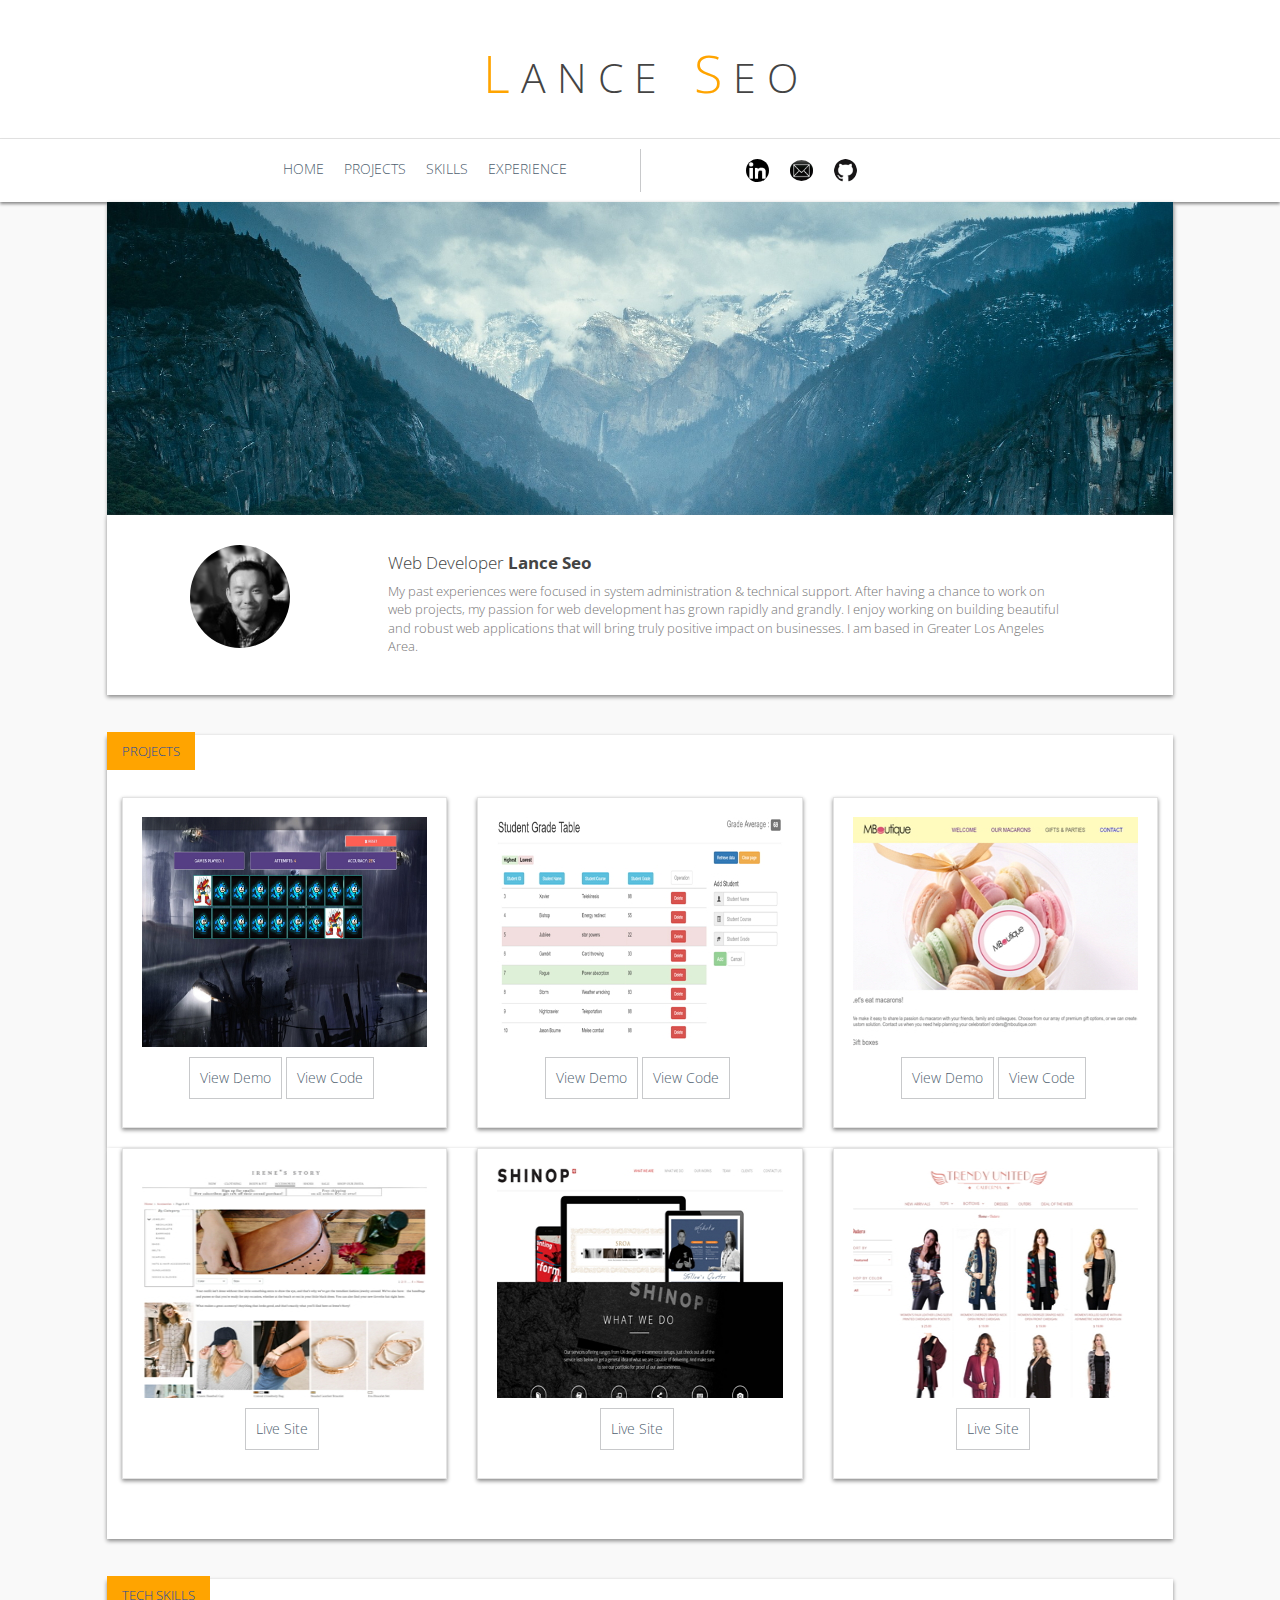
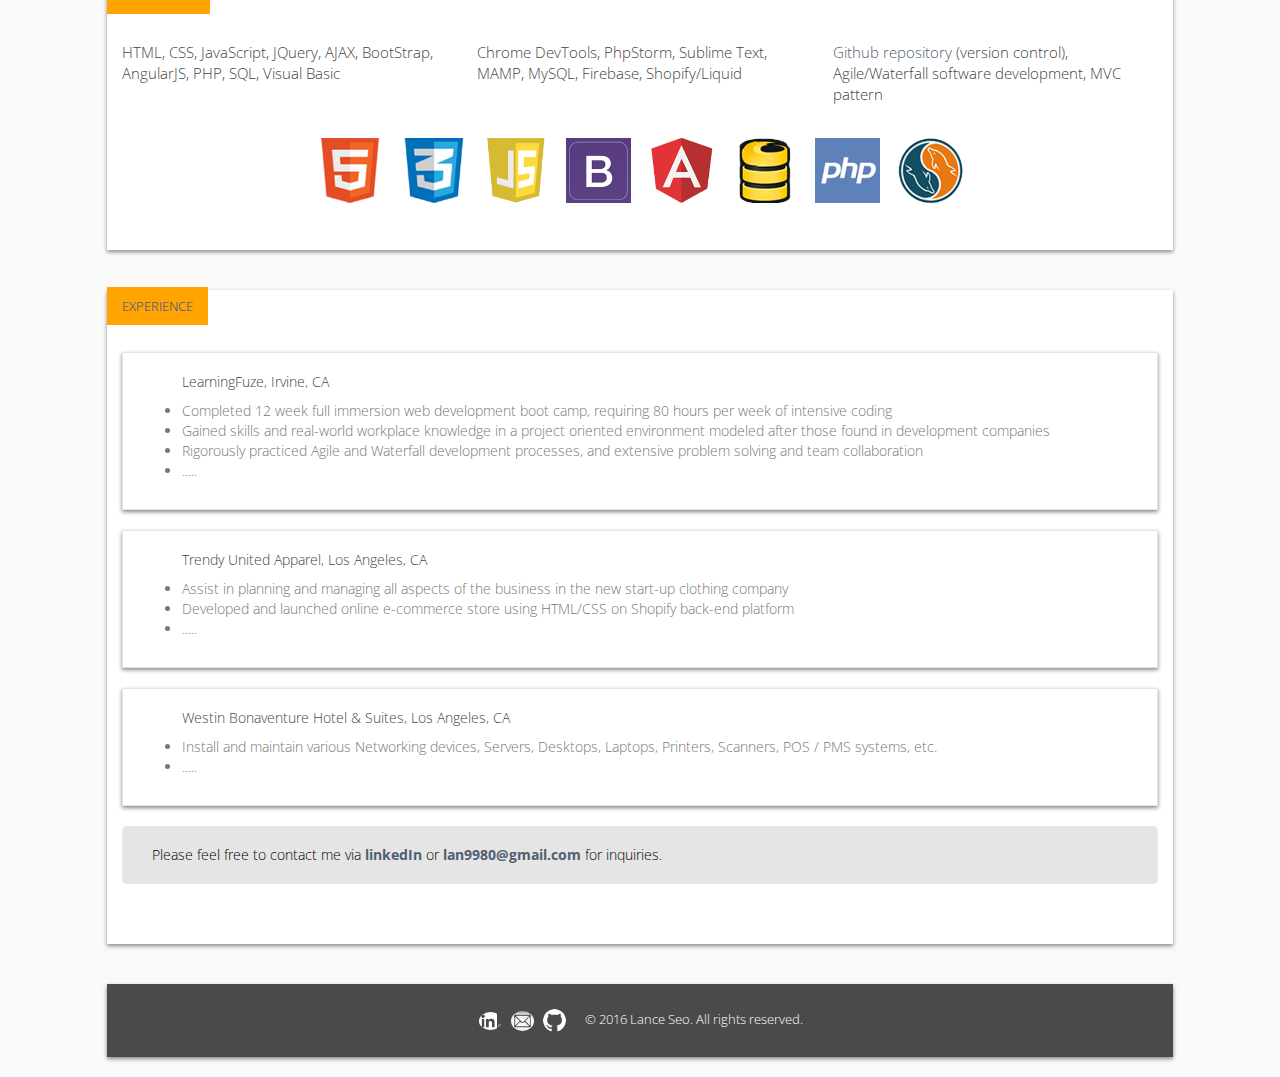
==== index.html @ 5942cca3 "img replaced w/ original #38" ====
<!DOCTYPE html>
<html>
<head>
	<title>Lance Seo - Portfolio</title>
	<meta name="viewport" content="width=device-width, initial-scale=1">
	<meta name="description" content="Lance Seo Portolio">
    <meta name="keywords" content="Lance Seo, Portfolio, Developer">
    <meta name="author" content="Lance Seo">
    <link rel="stylesheet" href="assets/sp_bootstrap.min.css">
    <link rel="stylesheet" href="assets/animate.css">
    <link rel="stylesheet" href="https://maxcdn.bootstrapcdn.com/font-awesome/4.5.0/css/font-awesome.min.css">
    <script src="http://ajax.googleapis.com/ajax/libs/jquery/2.1.3/jquery.min.js"></script>
    <script src="http://maxcdn.bootstrapcdn.com/bootstrap/3.3.4/js/bootstrap.min.js"></script>
    <script src="assets/clipboard.min.js"></script>
    <script src="assets/main.js"></script>
    <link rel="stylesheet" href="assets/style.css">
</head>

<body>
<!-- Return to top -->
<a href="javascript:" id="return-to-top"><i class="fa fa-chevron-circle-up"></i></a>

<!-- Main contents -->
<div class="container-fluid">

	<div class="row">
		<div class="col-sm-12 text-center logo">
			<h1 class="animated fadeInDown"><span class="fn"><span class="txtcolor">L</span> A N C E &nbsp&nbsp</span></h1>
			<h1 class="animated fadeInUp"><span class="ln"><span class="txtcolor">S</span> E O</span></h1>
		</div>
	</div>	

	<div class="row" id="home">
		<div class="col-sm-12 menu">
			<div class="row">				
				<div class="col-sm-4 col-sm-offset-2 text-center">
					<ul class="nav nav-pills animated slideInLeft">
						<li><a href="#home" class="link-1">HOME</a></li>
						<li><a href="#projects">PROJECTS</a></li> 
						<li><a href="#skills">SKILLS</a></li> 
						<li><a href="#experience">EXPERIENCE</a></li>
					</ul>
				</div>
				<div class="col-sm-3 text-center">
					<ul class="nav nav-pills animated slideInRight">
						<li><a href="http://linkedin.com/in/lanceseo" target="_blank" data-toggle="tooltip" title="LinkedIn"><img src="images/linkedin34px.png" class="clogo" alt="LinkedIn"></a></li>
						<li><a data-toggle="tooltip" title="Click to copy lan9980@gmail.com" class="btn" data-clipboard-text="lan9980@gmail.com"><img src="images/email34px.png" class="clogo" alt="lan9980@gmail.com"></a></li>
						<li><a href="http://github.com/lanceseo" target="_blank" data-toggle="tooltip" title="GitHub"><img src="images/GitHub-Mark-32px.png" class="clogo" alt="GitHub"></a></li>
					</ul>
				</div>
			</div>
		</div>
	</div>

	<div class="row">
		<div class="col-sm-10 col-sm-offset-1 mainimg animated zoomIn">
			<img src="images/yosemite3.jpg" class="img-responsive mainpic">
		</div>
	</div>

	<div class="row" id="about">
		<div class="col-sm-10 col-sm-offset-1 about">
			<div class="row">
				<div class="col-sm-3 text-center">
					<img src="images/ls_prof12.png" class="ipic" alt="Lance">
				</div>
				<div class="col-sm-8 aboutdesc">
					<h4>Web Developer <strong>Lance Seo</strong></h4>
					<p>My past experiences were focused in system administration & technical support. After having a chance to work on web projects, my passion for web development has grown rapidly and grandly. I enjoy working on building beautiful and robust web applications that will bring truly positive impact on businesses. I am based in Greater Los Angeles Area.</p>
				</div>
			</div>
		</div>
	</div>


	<div class="row" id="projects">
		<div class="col-sm-10 col-sm-offset-1 text-center proj1">
			<div class="row">
				<div class="col-sm-12 text-left seclabel">
					<h5><span>PROJECTS</span></h5>
				</div>
			</div>
			<div class="row">				
				<div class="col-sm-4">
					<div class="well">
					  	<div class="hovereffect">
					  		<img src="images/mm_cap.jpg" class="projpic">
					  		<div class="overlay">
					  			<h2>Memory Match</h2>
					  			<a class="info">Test your memory skill! Built with bootstrap, jquery, and pure javascript for functionalities in object oriented programming.</a>
					  		</div>
					  	</div>
					  	<ul class="list-inline projlinks">
					  		<li><a href="#" target="_blank">View Demo</a></li>
					  		<li><a href="https://github.com/lanceseo/memory_match/tree/v3_graphics" target="_blank">View Code</a></li>
					  	</ul>
					</div>
				</div>
				<div class="col-sm-4">
					<div class="well">
					  	<div class="hovereffect">
					  		<img src="images/sgt_cap.jpg" class="projpic">
					  		<div class="overlay">
					  			<h2>Student Grade Table</h2>
					  			<a class="info">C.R.U.D. app to maintain student grade records. Built with AngularJS & Firebase.</a>
					  		</div>
					  	</div>
					  	<ul class="list-inline projlinks">
					  		<li><a href="#" target="_blank">View Demo</a></li>
					  		<li><a href="https://github.com/lanceseo/sgt/tree/v5_angular" target="_blank">View Code</a></li>
					  	</ul>
					</div>
				</div>
				<div class="col-sm-4">
					<div class="well">
					  	<div class="hovereffect">
					  		<img src="images/mboutique_cap.jpg" class="projpic">
					  		<div class="overlay">
					  			<h2>MBoutique</h2>
					  			<a class="info">Web design practice based on the design requirement document using only HTML & CSS.</a>
					  		</div>
					  	</div>
					  	<ul class="list-inline projlinks">
					  		<li><a href="#" target="_blank">View Demo</a></li>
					  		<li><a href="https://github.com/lanceseo/mboutique" target="_blank">View Code</a></li>
					  	</ul>
					</div>
				</div>
			</div>
		</div>
	</div>
	<div class="row">
		<div class="col-sm-10 col-sm-offset-1 text-center proj2">
			<div class="row">
				<div class="col-sm-4">
					<div class="well">
					  	<div class="hovereffect">
					  		<img src="images/irenes_cap.jpg" class="projpic">
					  		<div class="overlay">
					  			<h2>Irene's Story Apparel</h2>
					  			<a class="info">An apparel company e-commerce website built on Shopify back-end with a theme and by major HTML/CSS/JavaScript overhauling.</a>
					  		</div>
					  	</div>
					  	<ul class="list-inline projlinks">
					  		<li><a href="http://irenesstory.com" target="_blank">Live Site</a></li>
					  	</ul>
					</div>
				</div>
				<div class="col-sm-4">
					<div class="well">
					  	<div class="hovereffect">
					  		<img src="images/shinop_cap.jpg" class="projpic">
					  		<div class="overlay">
					  			<h2>Shinop Studio</h2>
					  			<a class="info">A design solution studio website built on Wordpress.</a>
					  		</div>
					  	</div>
					  	<ul class="list-inline projlinks">
					  		<li><a href="http://shinopstudio.com/" target="_blank">Live Site</a></li>
					  	</ul>
					</div>
				</div>
				<div class="col-sm-4">
					<div class="well">
					  	<div class="hovereffect">
					  		<img src="images/tu_cap.jpg" class="projpic">
					  		<div class="overlay">
					  			<h2>Trendy United Apparel</h2>
					  			<a class="info">An apparel company e-commerce website built on Shopify back-end with a theme and by major HTML/CSS/JavaScript overhauling.</a>
					  		</div>
					  	</div>
					  	<ul class="list-inline projlinks">
					  		<li><a href="http://trendyunited.com" target="_blank">Live Site</a></li>
					  	</ul>
					</div>
				</div>
			</div>
		</div>
	</div>


	<div class="row" id="skills">
		<div class="col-sm-10 col-sm-offset-1 skills">
			<div class="row">
				<div class="col-sm-12 text-left seclabel">
					<h5><span>TECH SKILLS</span></h5>
				</div>
			</div>
			<div class="row">
				<div class="col-sm-4">HTML, CSS, JavaScript, JQuery, AJAX, BootStrap, AngularJS, PHP, SQL, Visual Basic</div>
				<div class="col-sm-4">Chrome DevTools, PhpStorm, Sublime Text, MAMP, MySQL, Firebase, Shopify/Liquid</div>
				<div class="col-sm-4"><a href="http://github.com/lanceseo" target="_blank">Github repository</a> (version control), Agile/Waterfall software development, MVC pattern</div>
			</div>
			<div class="row">
				<div class="col-sm-10 col-sm-offset-1 text-center techlogos">
					<img src="images/html1.png" alt="HTML5">
					<img src="images/css1.png" alt="CSS3">
					<img src="images/js.png"alt="JavaScript">
					<img src="images/bootstrap.png" alt="Bootstrap">
					<img src="images/angularjs.png" alt="AngularJS">
					<img src="images/firebase.png" alt="Firebase">
					<img src="images/php.png" alt="PHP">
					<img src="images/mysql.png" alt="MySQL">
				</div>
			</div>
		</div>
	</div>


	<div class="row" id="experience">
		<div class="col-sm-10 col-sm-offset-1 exp">
			<div class="row">
				<div class="col-sm-12 text-left seclabel">
					<h5><span>EXPERIENCE</span></h5>
				</div>
			</div>
			<div class="well">
				<ul>
					<p>LearningFuze, Irvine, CA</p>
					<li>Completed 12 week full immersion web development boot camp, requiring 80 hours per week of intensive coding</li>
					<li>Gained skills and real-world workplace knowledge in a project oriented environment modeled after those found in development companies</li>
					<li>Rigorously practiced Agile and Waterfall development processes, and extensive problem solving and team collaboration</li>
					<li>.....</li>
				</ul>
			</div>
			<div class="well">
				<ul>
					<p>Trendy United Apparel, Los Angeles, CA</p>
					<li>Assist in planning and managing all aspects of the business in the new start-up clothing company</li>
					<li>Developed and launched online e-commerce store using HTML/CSS on Shopify back-end platform</li>
					<li>.....</li>
				</ul>
			</div>
			<div class="well">
				<ul>
					<p>Westin Bonaventure Hotel & Suites, Los Angeles, CA</p>
					<li>Install and maintain various Networking devices, Servers, Desktops, Laptops, Printers, Scanners, POS / PMS systems, etc.</li>
					<li>.....</li>
				</ul>
			</div>
			<div class="well note">
				Please feel free to contact me via <a href="http://linkedin.com/in/lanceseo" target="_blank"><strong>linkedIn</strong></a> or <a href="mailto:lan9980@gmail.com" target="_blank"><strong>lan9980@gmail.com</strong></a> for inquiries.
			</div>
		</div>
	</div>

	<div class="row">
		<div class="col-sm-10 col-sm-offset-1 text-center footer">
			<div>
				<ul class="nav nav-pills">
					<li><a href="http://linkedin.com/in/lanceseo" target="_blank" data-toggle="tooltip" title="LinkedIn"><img src="images/linkedin34px_li.png" class="clogo" alt="LinkedIn"></a></li>
					<li><a data-toggle="tooltip" title="Click to copy lan9980@gmail.com" class="btn" data-clipboard-text="lan9980@gmail.com"><img src="images/email34px_li.jpg" class="clogo" alt="lan9980@gmail.com"></a></li>
					<li><a href="http://github.com/lanceseo" target="_blank" data-toggle="tooltip" title="GitHub"><img src="images/GitHub-Mark-Light-32px.png" class="clogo" alt="GitHub"></a></li>
				</ul>
			</div>
			<div>&copy; 2016 Lance Seo. All rights reserved.</div>
		</div>
	</div>

</div>
</body>
</html>
---- assets/style.css ----
body {
	background-color: #F9F9F9;
	font-family: 'Open Sans', Arial, sans-serif;
	font-size: 14px;
}
a {
	color: #4f5f70;
}
.row > div {
	background-color: #fff;
	border-top: none;
}


/* Logo styling */
.logo {
	padding: 27px 0 27px 0;
	border-bottom: 1px solid #e5e5e5;
}
.logo h1 {
	display: inline-block;
}
.logo span {
	font-size: 125%;
}
.txtcolor {
	color: #FFA400;
}


/* Menu styling */
.menu {
	padding: 10px;
	box-shadow: 0 2px 3px #888888;
}
.menu > .row > div:nth-child(2) {
	border-left: 1px solid #c8c9cb;
}
.nav > li {
  float: none;
  display: inline-block;
}
.nav > li > a {
	color: #4f5f70;
	padding-right: 7px;
	padding-left: 7px;
}
.nav > li > a:hover,
.nav > li > a:focus {
  background-color: #c8c9cb;
}
.clogo {
	width: 23px;
	border-radius: 50%;
}


/* Main image styling */
.mainimg {
	padding: 0;
	box-shadow: 1px 2px 4px #888888;
}
.mainpic {
	width: 100%;
}


/* About section */
.about {
	padding-top: 30px;
	padding-bottom: 30px;
	box-shadow: 0 2px 4px #888888;
	font-size: 13px;
	margin-bottom: 30px;
}
.ipic {
	border-radius: 50%;
	width: 100px;
}
.about .row div {
	border: none;
}


/* Section label styling */
.seclabel {
	margin-bottom: 30px;
	padding-left: 0;
}
.seclabel span {
	padding: 10px 15px;
	color: #1049A9;
	background-color: #FFA400;
}


/* Projects section */
.proj1 {
	margin-top: 10px;
	box-shadow: 0 2px 4px #888888;
}
.projpic {
	width: 100%;
	height: 230px;
}
.proj2 {
	padding-bottom: 40px;
	box-shadow: 0 2px 4px #888888;
	margin-bottom: 40px;
}
.projlinks li {
	margin-top: 10px;
	padding: 10px;
	border: 1px solid #c8c9cb;
}
.well {
	border-radius: 0;
	background: transparent;
	box-shadow: 0 2px 4px #888888;
}


/* Skills section */
.skills {
	color: #444444;
	font-size: 15px;
	padding-bottom: 40px;
	box-shadow: 0 2px 4px #888888;
	margin-bottom: 40px;
}
.techlogos {
	margin-top: 25px;
}
.techlogos img {
	width: 65px;
	margin: 7px;
}


/* Experience section */
.exp {
	padding-bottom: 40px;
	box-shadow: 0 2px 4px #888888;
	margin-bottom: 40px;
}
.exp ul p {
	color: #444444;
}
.well.note {
	padding-left: 30px;
	color: #000;
	box-shadow: none;
	border: none;
	background-color: #E5E5E5;
	border-radius: 5px;
}


/* Footer section */
.row > .footer {
	color: #fff;
	background-color: #4A4A4A;
}
.footer {
	font-size: 13px;
	padding-top: 15px;
	padding-bottom: 15px;
	box-shadow: 0 2px 4px #888888;
	margin-bottom: 20px;
}
.footer div {
	display: inline-block;
}
.footer div:first-child {
	margin-right: 15px;
}
.footer ul li a {
	padding-right: 1px;
	padding-left: 2px;
}


/* Skills section at mobile */
@media only screen and (max-width: 768px) {
	.skills .row:nth-child(2) div {
	padding-bottom: 10px;
	border-bottom: 1px solid #e5e5e5;
	}
	.techlogos img {
		width: 40px;
		margin: 5px;
	}
}


/*=== img hover effect ===*/
.hovereffect {
width:100%;
height:100%;
float:left;
overflow:hidden;
position:relative;
text-align:center;
cursor:default;
}

.hovereffect .overlay {
width:100%;
height:100%;
position:absolute;
overflow:hidden;
top:0;
left:0;
opacity:0;
background-color:rgba(0,0,0,0.5);
-webkit-transition:all .4s ease-in-out;
transition:all .4s ease-in-out
}

.hovereffect img {
display:block;
position:relative;
-webkit-transition:all .4s linear;
transition:all .4s linear;
}

.hovereffect h2 {
text-transform:uppercase;
color:#fff;
text-align:center;
position:relative;
font-size:17px;
background:rgba(0,0,0,0.6);
-webkit-transform:translatey(-100px);
-ms-transform:translatey(-100px);
transform:translatey(-100px);
-webkit-transition:all .2s ease-in-out;
transition:all .2s ease-in-out;
padding:10px;
}

.hovereffect a.info {
text-decoration:none;
display:inline-block;
font-size: 13px;
color:#fff;
border:1px solid #fff;
background-color:transparent;
opacity:0;
filter:alpha(opacity=0);
-webkit-transition:all .2s ease-in-out;
transition:all .2s ease-in-out;
margin:50px 0 0;
padding:7px 14px;
}

.hovereffect a.info:hover {
box-shadow:0 0 5px #fff;
}

.hovereffect:hover img {
-ms-transform:scale(1.2);
-webkit-transform:scale(1.2);
transform:scale(1.2);
}

.hovereffect:hover .overlay {
opacity:1;
filter:alpha(opacity=100);
}

.hovereffect:hover h2,.hovereffect:hover a.info {
opacity:1;
filter:alpha(opacity=100);
-ms-transform:translatey(0);
-webkit-transform:translatey(0);
transform:translatey(0);
}

.hovereffect:hover a.info {
-webkit-transition-delay:.2s;
transition-delay:.2s;
}

/*=== Return to top arrow ===*/
#return-to-top {
    position: fixed;
    bottom: 20px;
    right: 20px;
    background: rgb(0, 0, 0);
    background: rgba(0, 0, 0, 0.7);
    width: 40px;
    height: 40px;
    display: block;
    text-decoration: none;
    -webkit-border-radius: 35px;
    -moz-border-radius: 35px;
    border-radius: 35px;
    display: none;
    -webkit-transition: all 0.3s linear;
    -moz-transition: all 0.3s ease;
    -ms-transition: all 0.3s ease;
    -o-transition: all 0.3s ease;
    transition: all 0.3s ease;
    z-index: 2000;
}
#return-to-top i {
    color: #fff;
    margin: 0;
    position: relative;
    left: 12px;
    top: 11px;
    font-size: 19px;
    -webkit-transition: all 0.3s ease;
    -moz-transition: all 0.3s ease;
    -ms-transition: all 0.3s ease;
    -o-transition: all 0.3s ease;
    transition: all 0.3s ease;
}
#return-to-top:hover {
    background: rgba(0, 0, 0, 0.9);
}
#return-to-top:hover i {
    color: #fff;
    top: 10px;
}
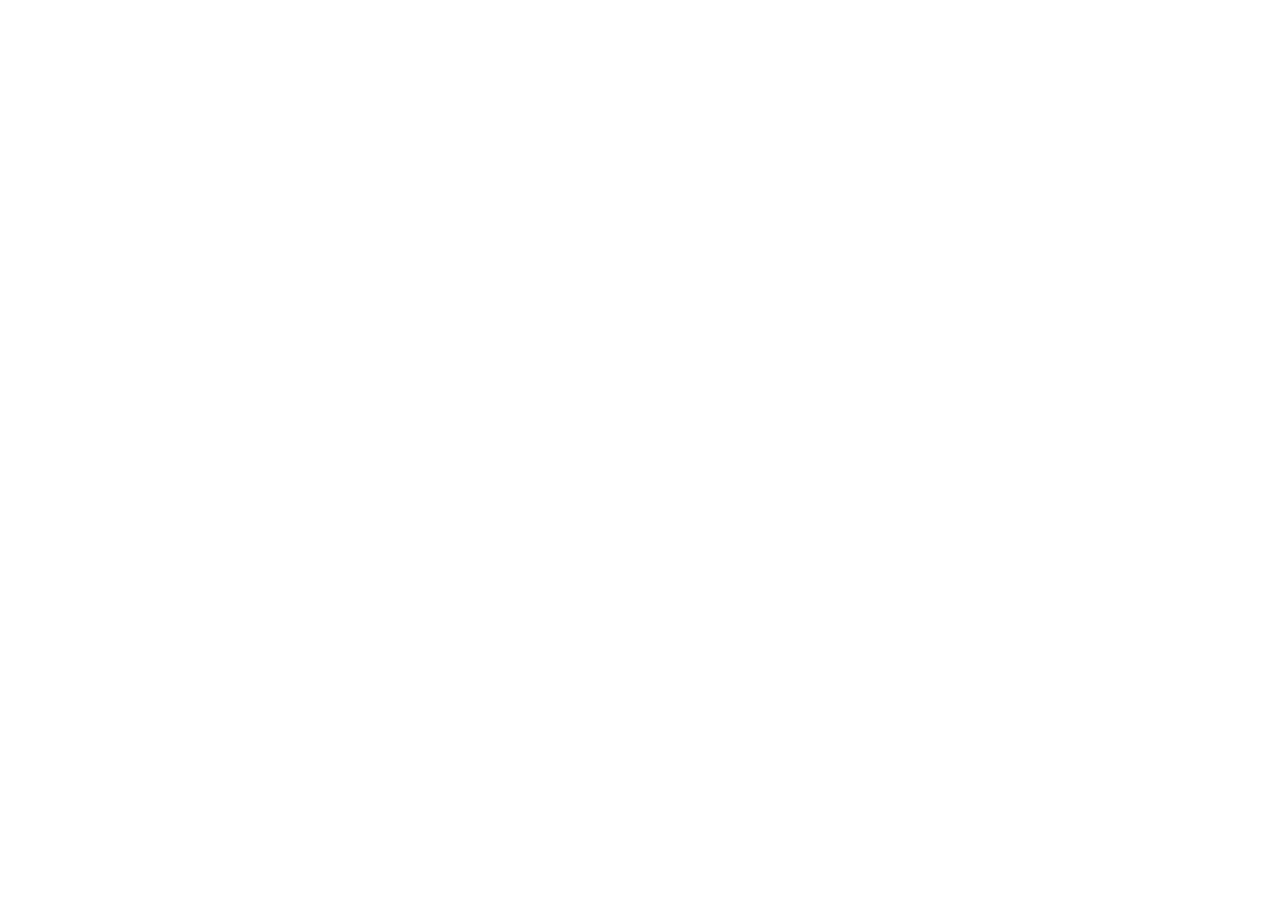
==== commit 68bdaf3a: "temp display none" ====
--- a/index.html
+++ b/index.html
@@ -16,7 +16,7 @@
     <link rel="stylesheet" href="assets/style.css">
 </head>
 
-<body>
+<body style="display: none;">
 <!-- Return to top -->
 <a href="javascript:" id="return-to-top"><i class="fa fa-chevron-circle-up"></i></a>
 
@@ -91,8 +91,8 @@
 					  		</div>
 					  	</div>
 					  	<ul class="list-inline projlinks">
-					  		<li><a href="#" target="_blank">View Demo</a></li>
-					  		<li><a href="https://github.com/lanceseo/memory_match/tree/v3_graphics" target="_blank">View Code</a></li>
+					  		<li><a href="http://lanceseo.github.io/memory_match/" target="_blank">View Demo</a></li>
+					  		<li><a href="https://github.com/lanceseo/memory_match" target="_blank">View Code</a></li>
 					  	</ul>
 					</div>
 				</div>
@@ -106,8 +106,8 @@
 					  		</div>
 					  	</div>
 					  	<ul class="list-inline projlinks">
-					  		<li><a href="#" target="_blank">View Demo</a></li>
-					  		<li><a href="https://github.com/lanceseo/sgt/tree/v5_angular" target="_blank">View Code</a></li>
+					  		<li><a href="http://lanceseo.github.io/sgt/" target="_blank">View Demo</a></li>
+					  		<li><a href="https://github.com/lanceseo/sgt" target="_blank">View Code</a></li>
 					  	</ul>
 					</div>
 				</div>
@@ -121,7 +121,7 @@
 					  		</div>
 					  	</div>
 					  	<ul class="list-inline projlinks">
-					  		<li><a href="#" target="_blank">View Demo</a></li>
+					  		<li><a href="http://lanceseo.github.io/mboutique/" target="_blank">View Demo</a></li>
 					  		<li><a href="https://github.com/lanceseo/mboutique" target="_blank">View Code</a></li>
 					  	</ul>
 					</div>
@@ -259,4 +259,4 @@
 
 </div>
 </body>
-</html>+</html>
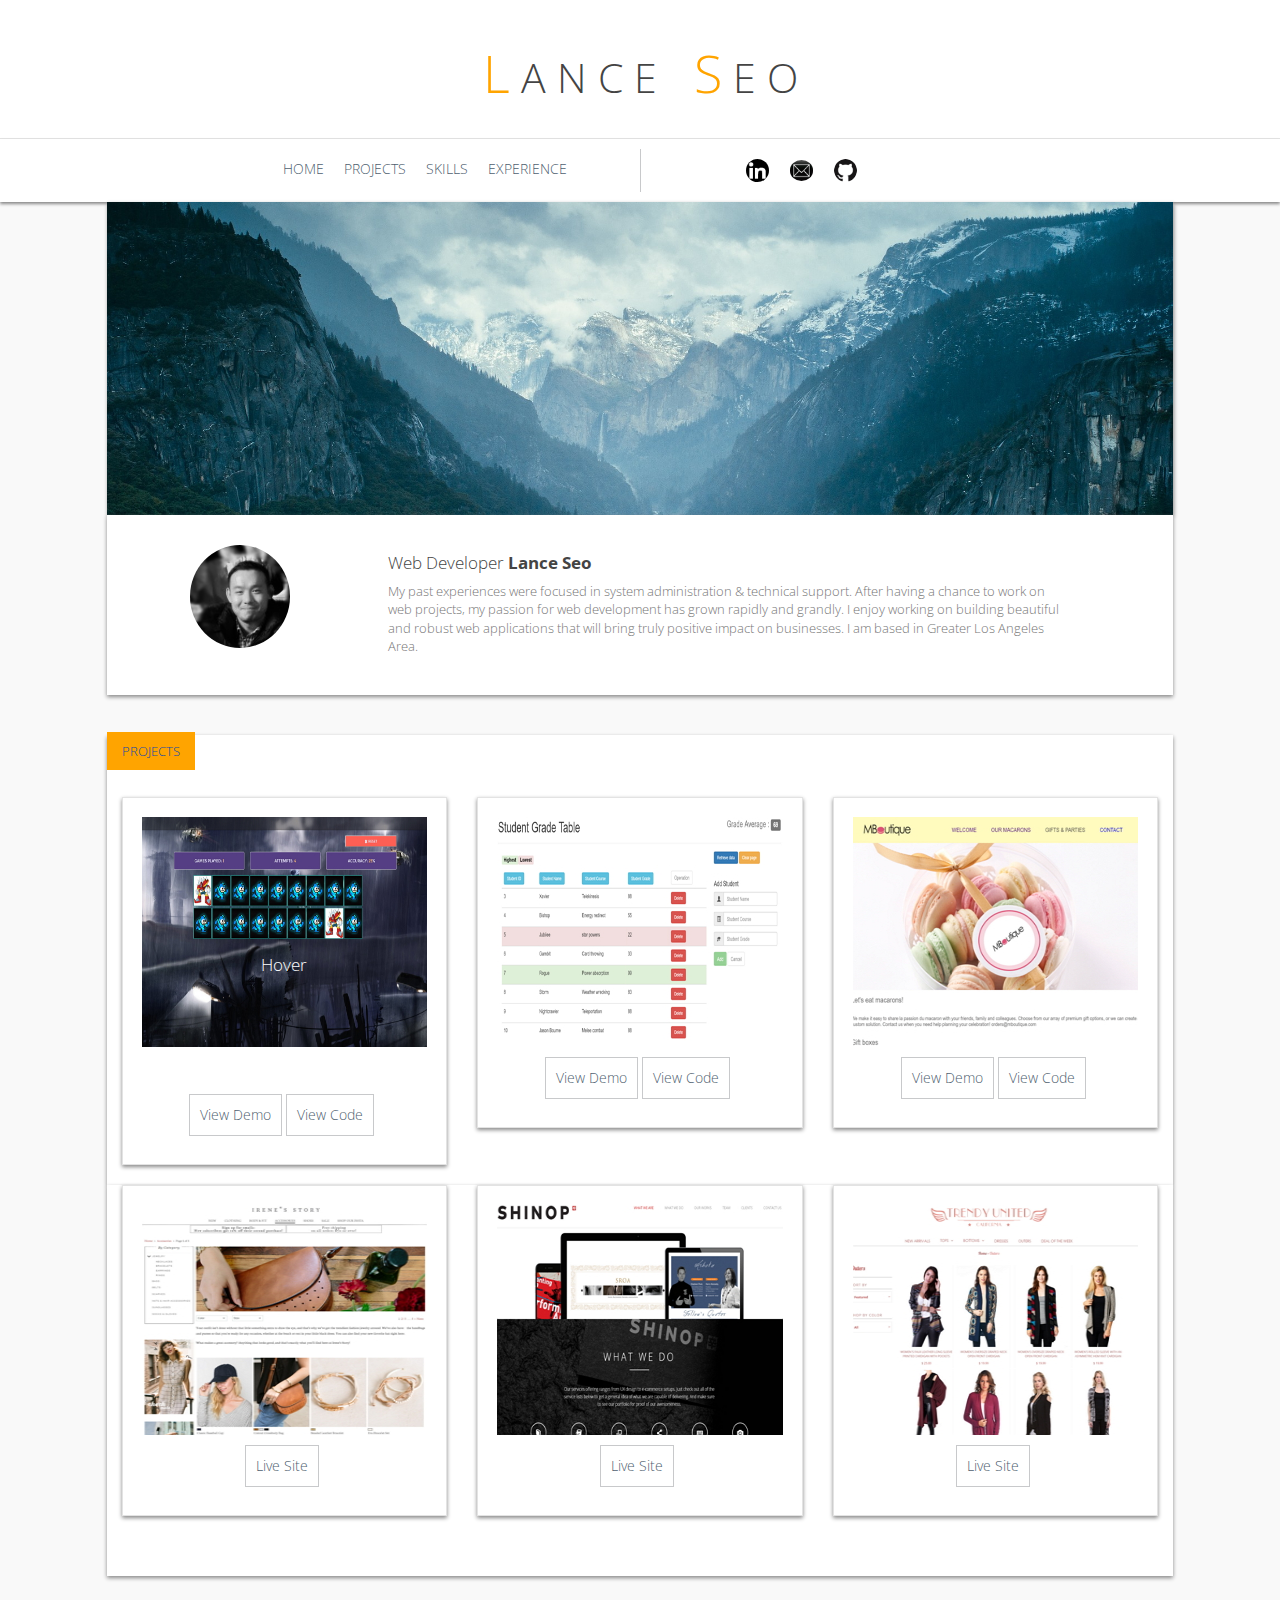
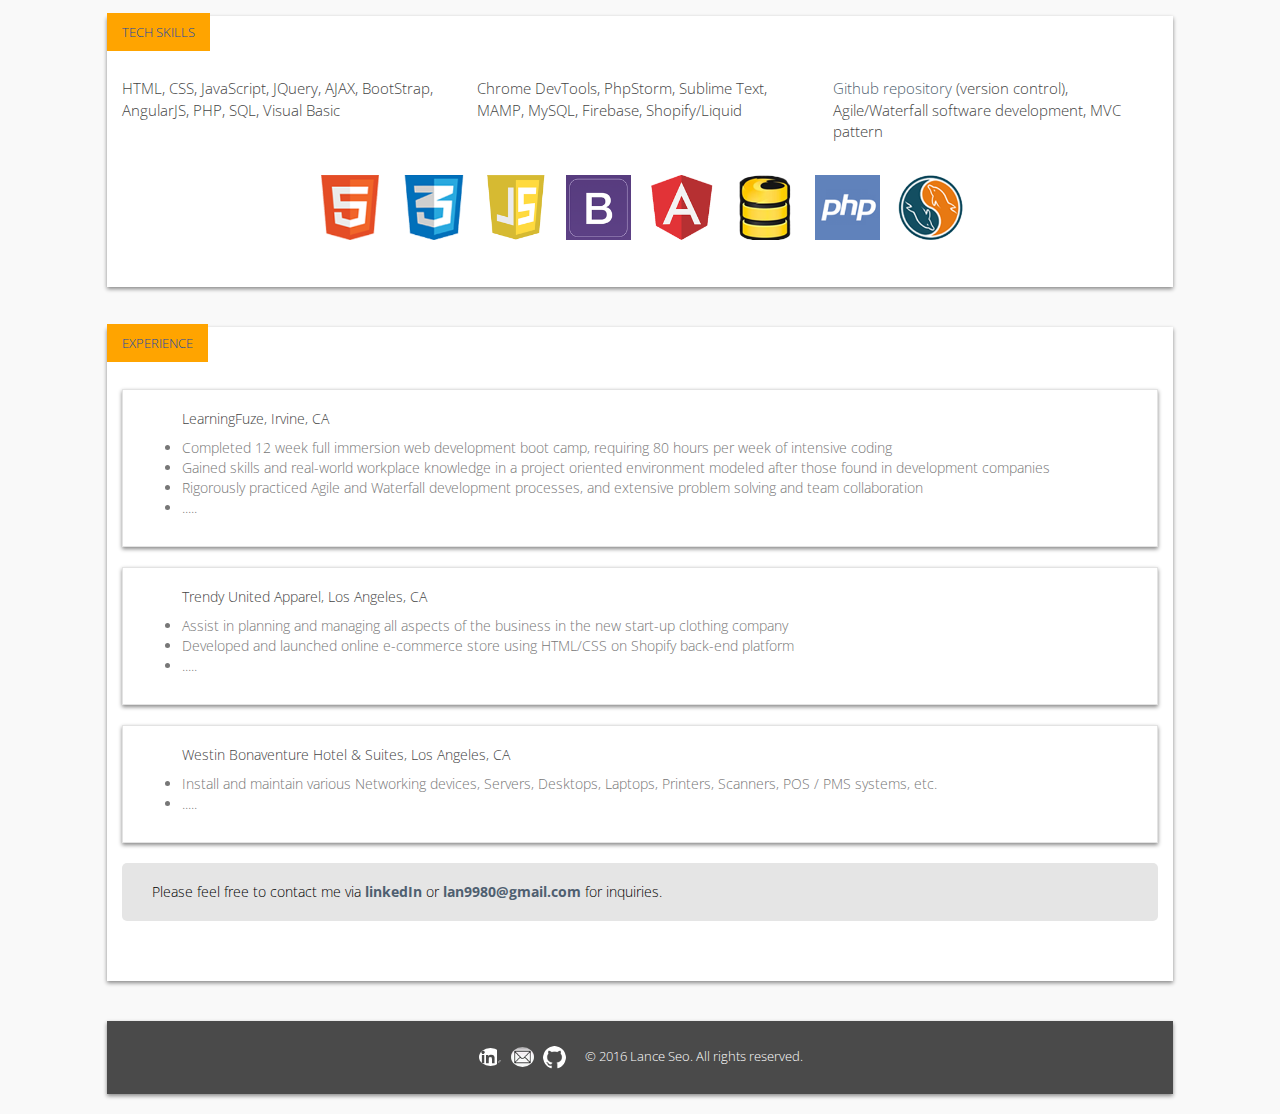
==== commit dd1431d2: "quit" ====
--- a/index.html
+++ b/index.html
@@ -16,7 +16,7 @@
     <link rel="stylesheet" href="assets/style.css">
 </head>
 
-<body style="display: none;">
+<body>
 <!-- Return to top -->
 <a href="javascript:" id="return-to-top"><i class="fa fa-chevron-circle-up"></i></a>
 
@@ -85,6 +85,7 @@
 					<div class="well">
 					  	<div class="hovereffect">
 					  		<img src="images/mm_cap.jpg" class="projpic">
+					  		<h4 class="guide">Hover</h4>
 					  		<div class="overlay">
 					  			<h2>Memory Match</h2>
 					  			<a class="info">Test your memory skill! Built with bootstrap, jquery, and pure javascript for functionalities in object oriented programming.</a>
@@ -259,4 +260,4 @@
 
 </div>
 </body>
-</html>
+</html>--- a/assets/style.css
+++ b/assets/style.css
@@ -192,6 +192,14 @@
 	}
 }
 
+.guide {
+	color: #fff;
+	position: relative;
+	top: -100px;
+}
+.hovereffect:hover .guide {
+	visibility: hidden;
+}
 
 /*=== img hover effect ===*/
 .hovereffect {
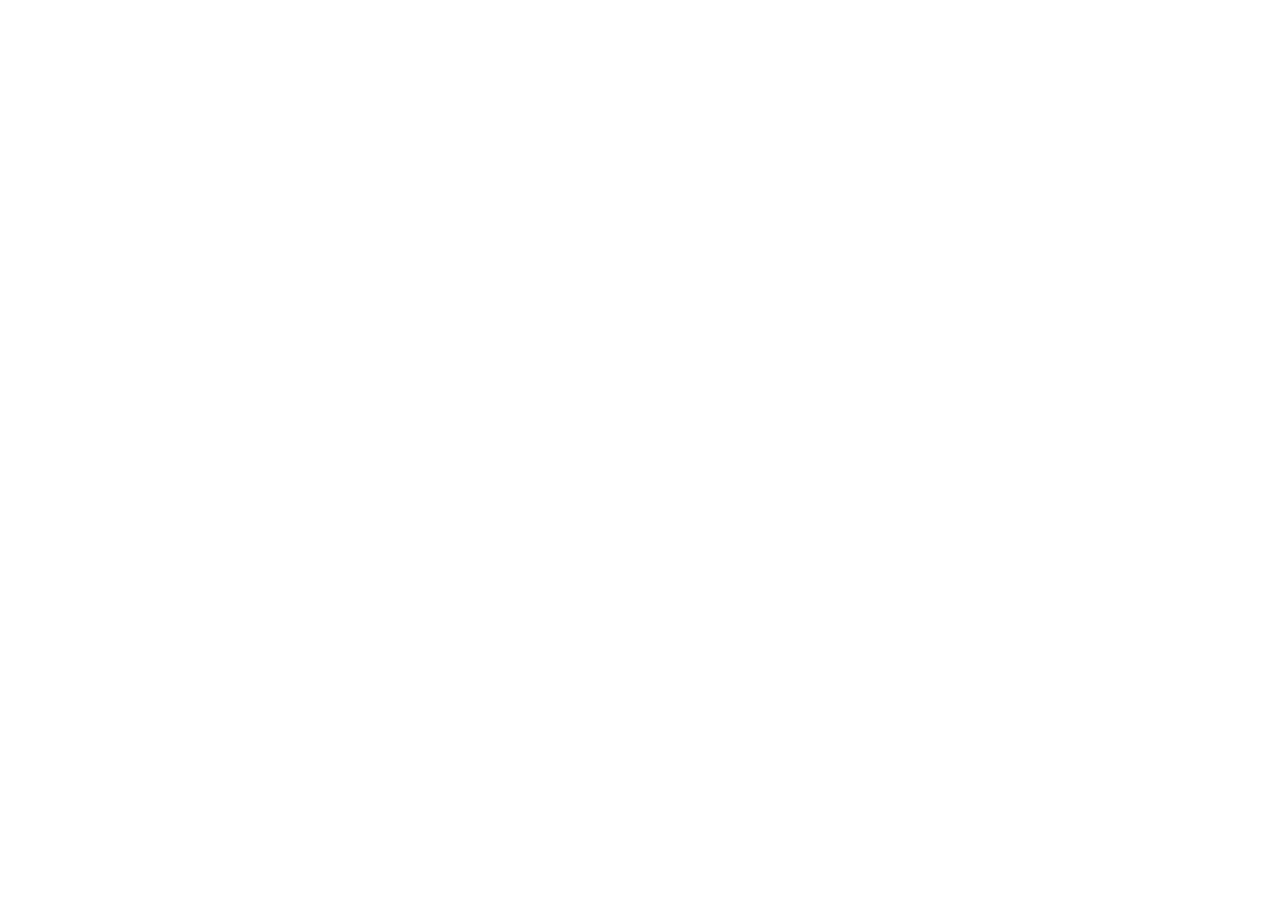
==== commit 98583f72: "Merge branch 'master' of https://github.com/lanceseo/portfolio" ====
--- a/index.html
+++ b/index.html
@@ -16,7 +16,7 @@
     <link rel="stylesheet" href="assets/style.css">
 </head>
 
-<body>
+<body style="display: none; visibility: hidden;">
 <!-- Return to top -->
 <a href="javascript:" id="return-to-top"><i class="fa fa-chevron-circle-up"></i></a>
 
@@ -260,4 +260,4 @@
 
 </div>
 </body>
-</html>+</html>
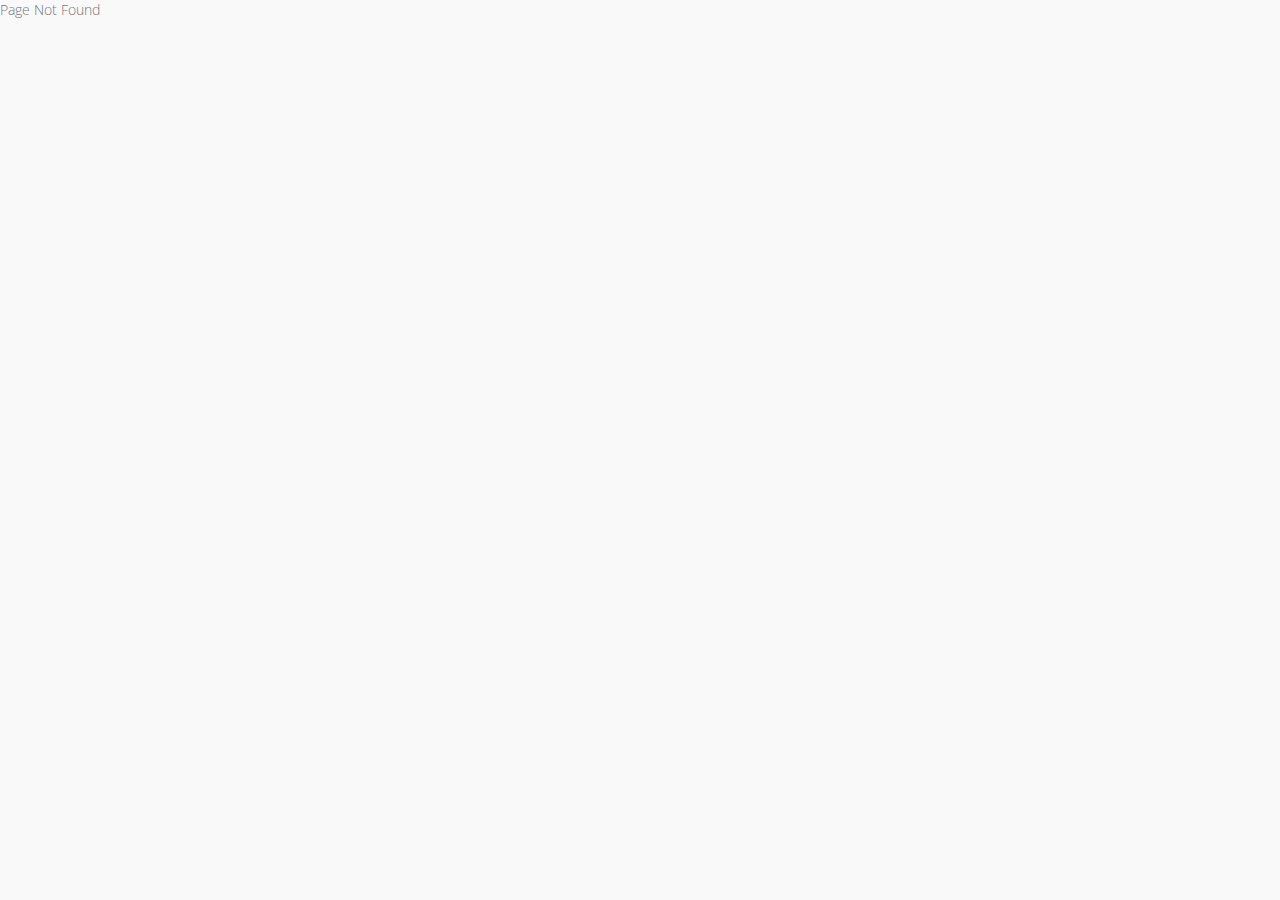
==== commit 9e8fec8d: "rm" ====
--- a/index.html
+++ b/index.html
@@ -16,248 +16,7 @@
     <link rel="stylesheet" href="assets/style.css">
 </head>
 
-<body style="display: none; visibility: hidden;">
-<!-- Return to top -->
-<a href="javascript:" id="return-to-top"><i class="fa fa-chevron-circle-up"></i></a>
-
-<!-- Main contents -->
-<div class="container-fluid">
-
-	<div class="row">
-		<div class="col-sm-12 text-center logo">
-			<h1 class="animated fadeInDown"><span class="fn"><span class="txtcolor">L</span> A N C E &nbsp&nbsp</span></h1>
-			<h1 class="animated fadeInUp"><span class="ln"><span class="txtcolor">S</span> E O</span></h1>
-		</div>
-	</div>	
-
-	<div class="row" id="home">
-		<div class="col-sm-12 menu">
-			<div class="row">				
-				<div class="col-sm-4 col-sm-offset-2 text-center">
-					<ul class="nav nav-pills animated slideInLeft">
-						<li><a href="#home" class="link-1">HOME</a></li>
-						<li><a href="#projects">PROJECTS</a></li> 
-						<li><a href="#skills">SKILLS</a></li> 
-						<li><a href="#experience">EXPERIENCE</a></li>
-					</ul>
-				</div>
-				<div class="col-sm-3 text-center">
-					<ul class="nav nav-pills animated slideInRight">
-						<li><a href="http://linkedin.com/in/lanceseo" target="_blank" data-toggle="tooltip" title="LinkedIn"><img src="images/linkedin34px.png" class="clogo" alt="LinkedIn"></a></li>
-						<li><a data-toggle="tooltip" title="Click to copy lan9980@gmail.com" class="btn" data-clipboard-text="lan9980@gmail.com"><img src="images/email34px.png" class="clogo" alt="lan9980@gmail.com"></a></li>
-						<li><a href="http://github.com/lanceseo" target="_blank" data-toggle="tooltip" title="GitHub"><img src="images/GitHub-Mark-32px.png" class="clogo" alt="GitHub"></a></li>
-					</ul>
-				</div>
-			</div>
-		</div>
-	</div>
-
-	<div class="row">
-		<div class="col-sm-10 col-sm-offset-1 mainimg animated zoomIn">
-			<img src="images/yosemite3.jpg" class="img-responsive mainpic">
-		</div>
-	</div>
-
-	<div class="row" id="about">
-		<div class="col-sm-10 col-sm-offset-1 about">
-			<div class="row">
-				<div class="col-sm-3 text-center">
-					<img src="images/ls_prof12.png" class="ipic" alt="Lance">
-				</div>
-				<div class="col-sm-8 aboutdesc">
-					<h4>Web Developer <strong>Lance Seo</strong></h4>
-					<p>My past experiences were focused in system administration & technical support. After having a chance to work on web projects, my passion for web development has grown rapidly and grandly. I enjoy working on building beautiful and robust web applications that will bring truly positive impact on businesses. I am based in Greater Los Angeles Area.</p>
-				</div>
-			</div>
-		</div>
-	</div>
-
-
-	<div class="row" id="projects">
-		<div class="col-sm-10 col-sm-offset-1 text-center proj1">
-			<div class="row">
-				<div class="col-sm-12 text-left seclabel">
-					<h5><span>PROJECTS</span></h5>
-				</div>
-			</div>
-			<div class="row">				
-				<div class="col-sm-4">
-					<div class="well">
-					  	<div class="hovereffect">
-					  		<img src="images/mm_cap.jpg" class="projpic">
-					  		<h4 class="guide">Hover</h4>
-					  		<div class="overlay">
-					  			<h2>Memory Match</h2>
-					  			<a class="info">Test your memory skill! Built with bootstrap, jquery, and pure javascript for functionalities in object oriented programming.</a>
-					  		</div>
-					  	</div>
-					  	<ul class="list-inline projlinks">
-					  		<li><a href="http://lanceseo.github.io/memory_match/" target="_blank">View Demo</a></li>
-					  		<li><a href="https://github.com/lanceseo/memory_match" target="_blank">View Code</a></li>
-					  	</ul>
-					</div>
-				</div>
-				<div class="col-sm-4">
-					<div class="well">
-					  	<div class="hovereffect">
-					  		<img src="images/sgt_cap.jpg" class="projpic">
-					  		<div class="overlay">
-					  			<h2>Student Grade Table</h2>
-					  			<a class="info">C.R.U.D. app to maintain student grade records. Built with AngularJS & Firebase.</a>
-					  		</div>
-					  	</div>
-					  	<ul class="list-inline projlinks">
-					  		<li><a href="http://lanceseo.github.io/sgt/" target="_blank">View Demo</a></li>
-					  		<li><a href="https://github.com/lanceseo/sgt" target="_blank">View Code</a></li>
-					  	</ul>
-					</div>
-				</div>
-				<div class="col-sm-4">
-					<div class="well">
-					  	<div class="hovereffect">
-					  		<img src="images/mboutique_cap.jpg" class="projpic">
-					  		<div class="overlay">
-					  			<h2>MBoutique</h2>
-					  			<a class="info">Web design practice based on the design requirement document using only HTML & CSS.</a>
-					  		</div>
-					  	</div>
-					  	<ul class="list-inline projlinks">
-					  		<li><a href="http://lanceseo.github.io/mboutique/" target="_blank">View Demo</a></li>
-					  		<li><a href="https://github.com/lanceseo/mboutique" target="_blank">View Code</a></li>
-					  	</ul>
-					</div>
-				</div>
-			</div>
-		</div>
-	</div>
-	<div class="row">
-		<div class="col-sm-10 col-sm-offset-1 text-center proj2">
-			<div class="row">
-				<div class="col-sm-4">
-					<div class="well">
-					  	<div class="hovereffect">
-					  		<img src="images/irenes_cap.jpg" class="projpic">
-					  		<div class="overlay">
-					  			<h2>Irene's Story Apparel</h2>
-					  			<a class="info">An apparel company e-commerce website built on Shopify back-end with a theme and by major HTML/CSS/JavaScript overhauling.</a>
-					  		</div>
-					  	</div>
-					  	<ul class="list-inline projlinks">
-					  		<li><a href="http://irenesstory.com" target="_blank">Live Site</a></li>
-					  	</ul>
-					</div>
-				</div>
-				<div class="col-sm-4">
-					<div class="well">
-					  	<div class="hovereffect">
-					  		<img src="images/shinop_cap.jpg" class="projpic">
-					  		<div class="overlay">
-					  			<h2>Shinop Studio</h2>
-					  			<a class="info">A design solution studio website built on Wordpress.</a>
-					  		</div>
-					  	</div>
-					  	<ul class="list-inline projlinks">
-					  		<li><a href="http://shinopstudio.com/" target="_blank">Live Site</a></li>
-					  	</ul>
-					</div>
-				</div>
-				<div class="col-sm-4">
-					<div class="well">
-					  	<div class="hovereffect">
-					  		<img src="images/tu_cap.jpg" class="projpic">
-					  		<div class="overlay">
-					  			<h2>Trendy United Apparel</h2>
-					  			<a class="info">An apparel company e-commerce website built on Shopify back-end with a theme and by major HTML/CSS/JavaScript overhauling.</a>
-					  		</div>
-					  	</div>
-					  	<ul class="list-inline projlinks">
-					  		<li><a href="http://trendyunited.com" target="_blank">Live Site</a></li>
-					  	</ul>
-					</div>
-				</div>
-			</div>
-		</div>
-	</div>
-
-
-	<div class="row" id="skills">
-		<div class="col-sm-10 col-sm-offset-1 skills">
-			<div class="row">
-				<div class="col-sm-12 text-left seclabel">
-					<h5><span>TECH SKILLS</span></h5>
-				</div>
-			</div>
-			<div class="row">
-				<div class="col-sm-4">HTML, CSS, JavaScript, JQuery, AJAX, BootStrap, AngularJS, PHP, SQL, Visual Basic</div>
-				<div class="col-sm-4">Chrome DevTools, PhpStorm, Sublime Text, MAMP, MySQL, Firebase, Shopify/Liquid</div>
-				<div class="col-sm-4"><a href="http://github.com/lanceseo" target="_blank">Github repository</a> (version control), Agile/Waterfall software development, MVC pattern</div>
-			</div>
-			<div class="row">
-				<div class="col-sm-10 col-sm-offset-1 text-center techlogos">
-					<img src="images/html1.png" alt="HTML5">
-					<img src="images/css1.png" alt="CSS3">
-					<img src="images/js.png"alt="JavaScript">
-					<img src="images/bootstrap.png" alt="Bootstrap">
-					<img src="images/angularjs.png" alt="AngularJS">
-					<img src="images/firebase.png" alt="Firebase">
-					<img src="images/php.png" alt="PHP">
-					<img src="images/mysql.png" alt="MySQL">
-				</div>
-			</div>
-		</div>
-	</div>
-
-
-	<div class="row" id="experience">
-		<div class="col-sm-10 col-sm-offset-1 exp">
-			<div class="row">
-				<div class="col-sm-12 text-left seclabel">
-					<h5><span>EXPERIENCE</span></h5>
-				</div>
-			</div>
-			<div class="well">
-				<ul>
-					<p>LearningFuze, Irvine, CA</p>
-					<li>Completed 12 week full immersion web development boot camp, requiring 80 hours per week of intensive coding</li>
-					<li>Gained skills and real-world workplace knowledge in a project oriented environment modeled after those found in development companies</li>
-					<li>Rigorously practiced Agile and Waterfall development processes, and extensive problem solving and team collaboration</li>
-					<li>.....</li>
-				</ul>
-			</div>
-			<div class="well">
-				<ul>
-					<p>Trendy United Apparel, Los Angeles, CA</p>
-					<li>Assist in planning and managing all aspects of the business in the new start-up clothing company</li>
-					<li>Developed and launched online e-commerce store using HTML/CSS on Shopify back-end platform</li>
-					<li>.....</li>
-				</ul>
-			</div>
-			<div class="well">
-				<ul>
-					<p>Westin Bonaventure Hotel & Suites, Los Angeles, CA</p>
-					<li>Install and maintain various Networking devices, Servers, Desktops, Laptops, Printers, Scanners, POS / PMS systems, etc.</li>
-					<li>.....</li>
-				</ul>
-			</div>
-			<div class="well note">
-				Please feel free to contact me via <a href="http://linkedin.com/in/lanceseo" target="_blank"><strong>linkedIn</strong></a> or <a href="mailto:lan9980@gmail.com" target="_blank"><strong>lan9980@gmail.com</strong></a> for inquiries.
-			</div>
-		</div>
-	</div>
-
-	<div class="row">
-		<div class="col-sm-10 col-sm-offset-1 text-center footer">
-			<div>
-				<ul class="nav nav-pills">
-					<li><a href="http://linkedin.com/in/lanceseo" target="_blank" data-toggle="tooltip" title="LinkedIn"><img src="images/linkedin34px_li.png" class="clogo" alt="LinkedIn"></a></li>
-					<li><a data-toggle="tooltip" title="Click to copy lan9980@gmail.com" class="btn" data-clipboard-text="lan9980@gmail.com"><img src="images/email34px_li.jpg" class="clogo" alt="lan9980@gmail.com"></a></li>
-					<li><a href="http://github.com/lanceseo" target="_blank" data-toggle="tooltip" title="GitHub"><img src="images/GitHub-Mark-Light-32px.png" class="clogo" alt="GitHub"></a></li>
-				</ul>
-			</div>
-			<div>&copy; 2016 Lance Seo. All rights reserved.</div>
-		</div>
-	</div>
-
-</div>
+<body>
+Page Not Found
 </body>
 </html>
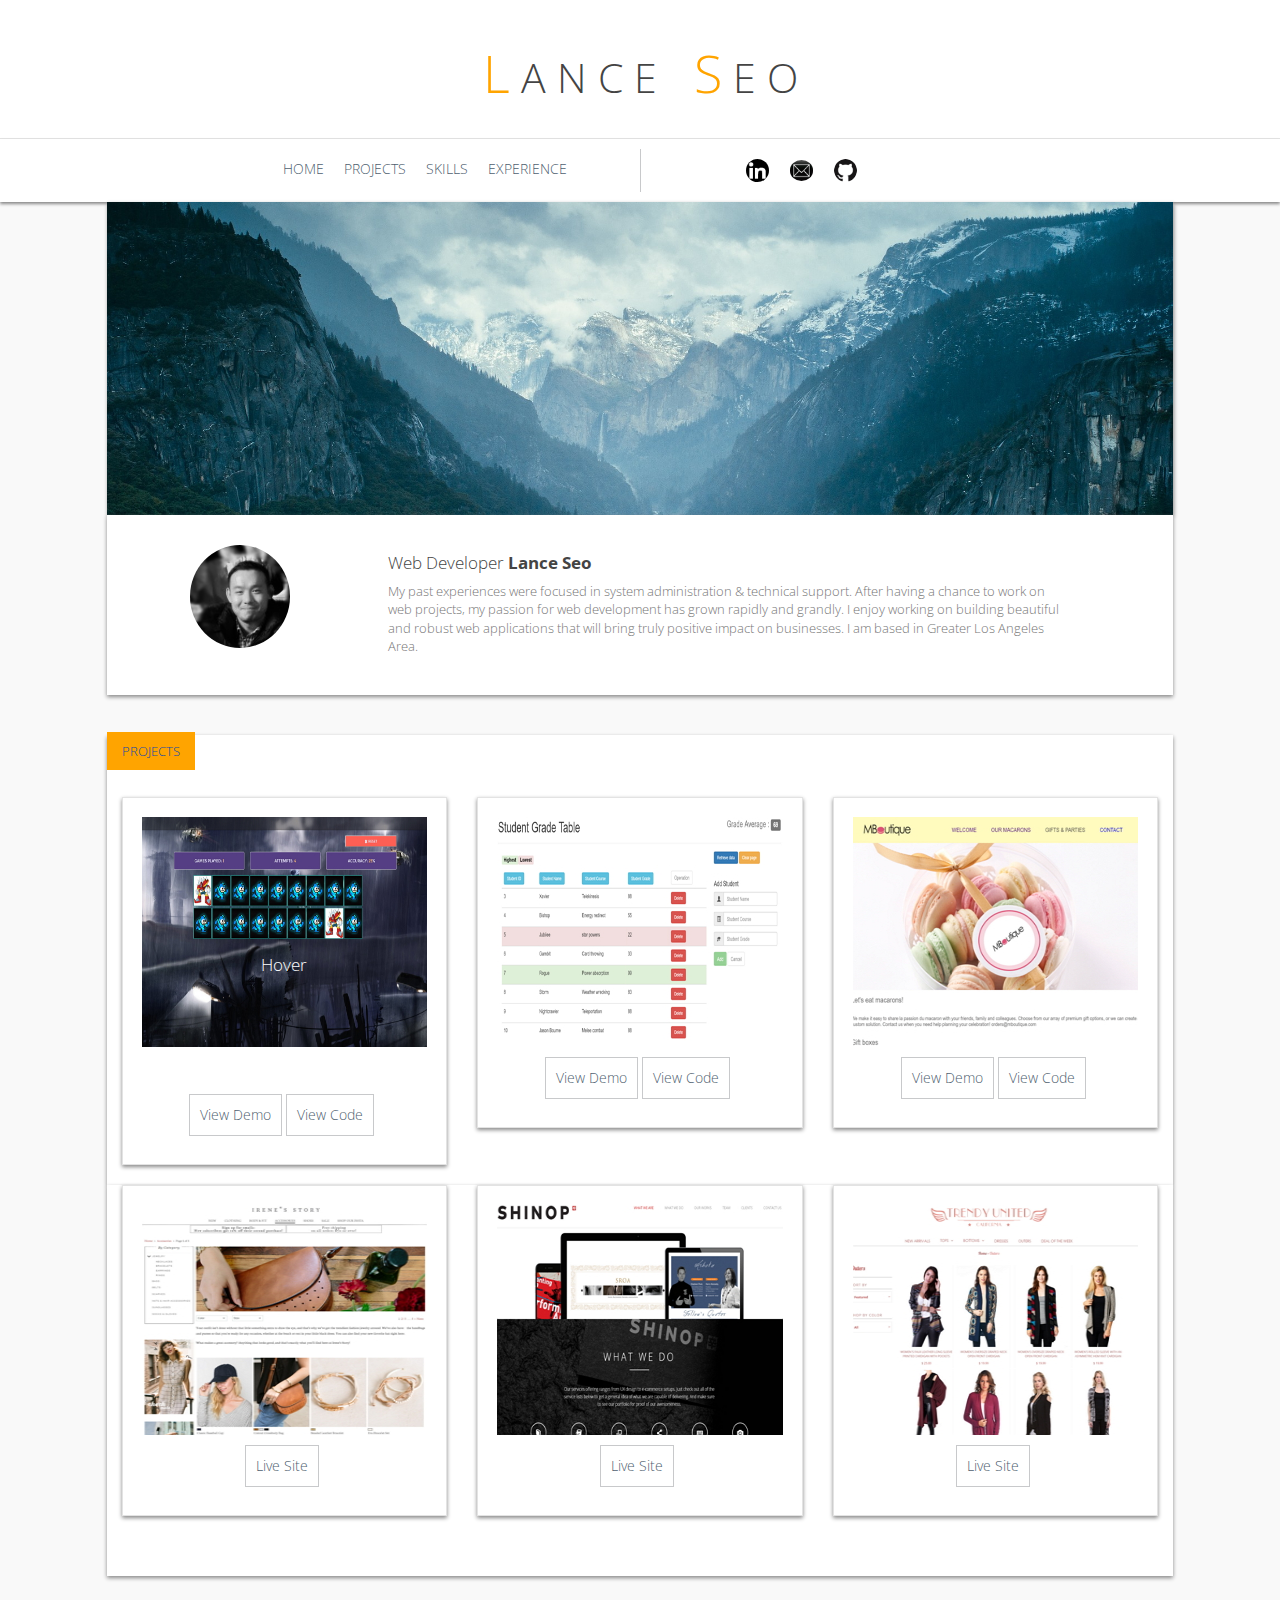
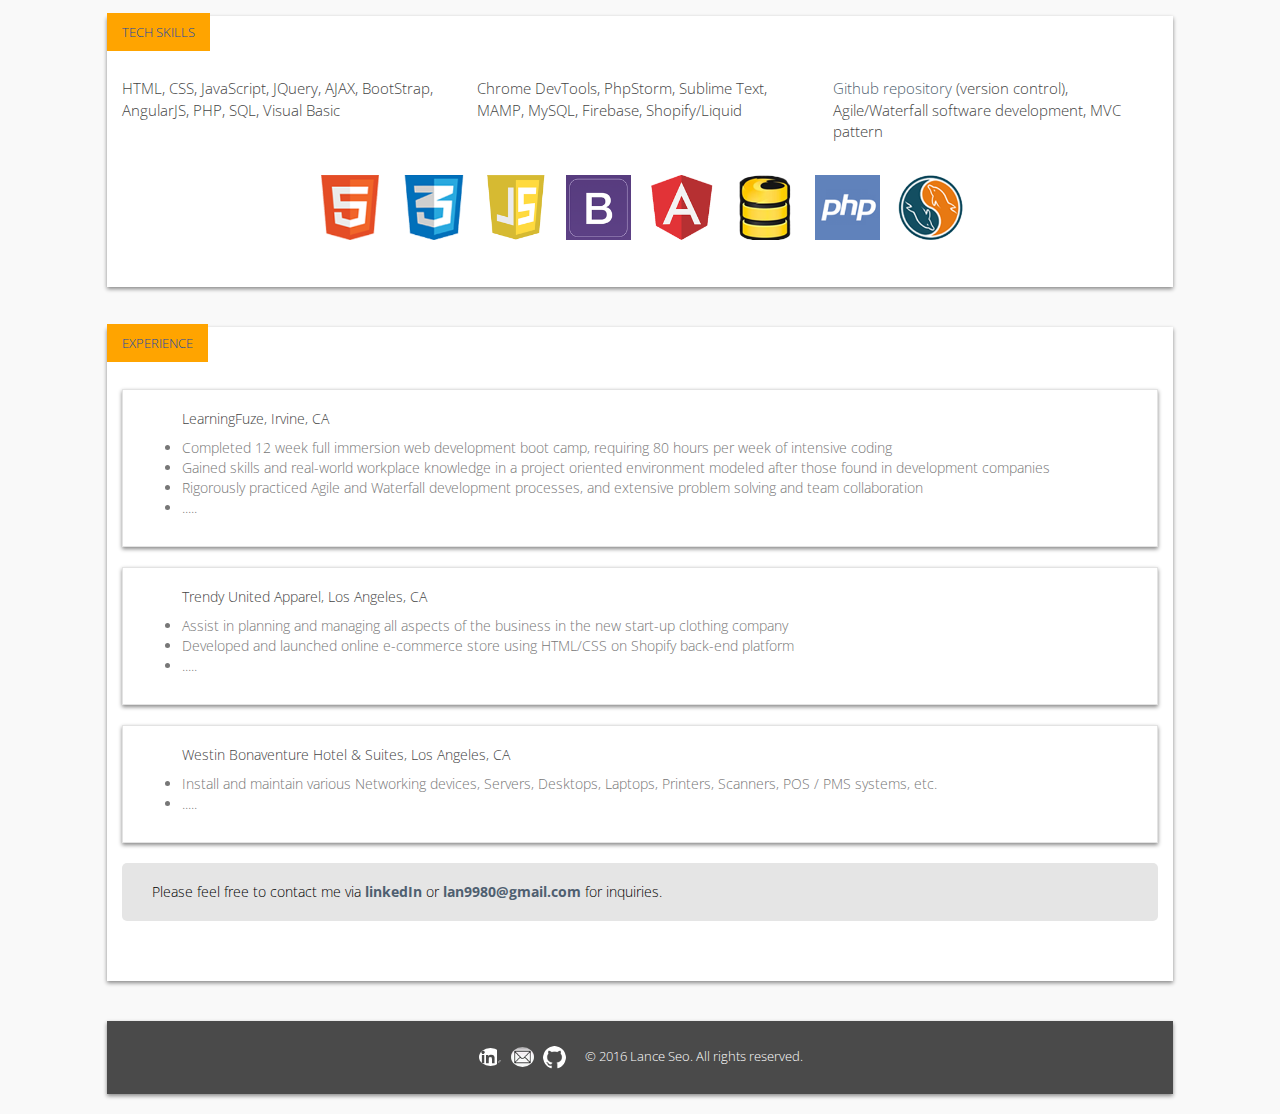
==== commit 5d0f4681: "index restore" ====
--- a/index.html
+++ b/index.html
@@ -17,6 +17,247 @@
 </head>
 
 <body>
-Page Not Found
+<!-- Return to top -->
+<a href="javascript:" id="return-to-top"><i class="fa fa-chevron-circle-up"></i></a>
+
+<!-- Main contents -->
+<div class="container-fluid">
+
+	<div class="row">
+		<div class="col-sm-12 text-center logo">
+			<h1 class="animated fadeInDown"><span class="fn"><span class="txtcolor">L</span> A N C E &nbsp&nbsp</span></h1>
+			<h1 class="animated fadeInUp"><span class="ln"><span class="txtcolor">S</span> E O</span></h1>
+		</div>
+	</div>	
+
+	<div class="row" id="home">
+		<div class="col-sm-12 menu">
+			<div class="row">				
+				<div class="col-sm-4 col-sm-offset-2 text-center">
+					<ul class="nav nav-pills animated slideInLeft">
+						<li><a href="#home" class="link-1">HOME</a></li>
+						<li><a href="#projects">PROJECTS</a></li> 
+						<li><a href="#skills">SKILLS</a></li> 
+						<li><a href="#experience">EXPERIENCE</a></li>
+					</ul>
+				</div>
+				<div class="col-sm-3 text-center">
+					<ul class="nav nav-pills animated slideInRight">
+						<li><a href="http://linkedin.com/in/lanceseo" target="_blank" data-toggle="tooltip" title="LinkedIn"><img src="images/linkedin34px.png" class="clogo" alt="LinkedIn"></a></li>
+						<li><a data-toggle="tooltip" title="Click to copy lan9980@gmail.com" class="btn" data-clipboard-text="lan9980@gmail.com"><img src="images/email34px.png" class="clogo" alt="lan9980@gmail.com"></a></li>
+						<li><a href="http://github.com/lanceseo" target="_blank" data-toggle="tooltip" title="GitHub"><img src="images/GitHub-Mark-32px.png" class="clogo" alt="GitHub"></a></li>
+					</ul>
+				</div>
+			</div>
+		</div>
+	</div>
+
+	<div class="row">
+		<div class="col-sm-10 col-sm-offset-1 mainimg animated zoomIn">
+			<img src="images/yosemite3.jpg" class="img-responsive mainpic">
+		</div>
+	</div>
+
+	<div class="row" id="about">
+		<div class="col-sm-10 col-sm-offset-1 about">
+			<div class="row">
+				<div class="col-sm-3 text-center">
+					<img src="images/ls_prof12.png" class="ipic" alt="Lance">
+				</div>
+				<div class="col-sm-8 aboutdesc">
+					<h4>Web Developer <strong>Lance Seo</strong></h4>
+					<p>My past experiences were focused in system administration & technical support. After having a chance to work on web projects, my passion for web development has grown rapidly and grandly. I enjoy working on building beautiful and robust web applications that will bring truly positive impact on businesses. I am based in Greater Los Angeles Area.</p>
+				</div>
+			</div>
+		</div>
+	</div>
+
+
+	<div class="row" id="projects">
+		<div class="col-sm-10 col-sm-offset-1 text-center proj1">
+			<div class="row">
+				<div class="col-sm-12 text-left seclabel">
+					<h5><span>PROJECTS</span></h5>
+				</div>
+			</div>
+			<div class="row">				
+				<div class="col-sm-4">
+					<div class="well">
+					  	<div class="hovereffect">
+					  		<img src="images/mm_cap.jpg" class="projpic">
+					  		<h4 class="guide">Hover</h4>
+					  		<div class="overlay">
+					  			<h2>Memory Match</h2>
+					  			<a class="info">Test your memory skill! Built with bootstrap, jquery, and pure javascript for functionalities in object oriented programming.</a>
+					  		</div>
+					  	</div>
+					  	<ul class="list-inline projlinks">
+					  		<li><a href="http://lanceseo.github.io/memory_match/" target="_blank">View Demo</a></li>
+					  		<li><a href="https://github.com/lanceseo/memory_match" target="_blank">View Code</a></li>
+					  	</ul>
+					</div>
+				</div>
+				<div class="col-sm-4">
+					<div class="well">
+					  	<div class="hovereffect">
+					  		<img src="images/sgt_cap.jpg" class="projpic">
+					  		<div class="overlay">
+					  			<h2>Student Grade Table</h2>
+					  			<a class="info">C.R.U.D. app to maintain student grade records. Built with AngularJS & Firebase.</a>
+					  		</div>
+					  	</div>
+					  	<ul class="list-inline projlinks">
+					  		<li><a href="http://lanceseo.github.io/sgt/" target="_blank">View Demo</a></li>
+					  		<li><a href="https://github.com/lanceseo/sgt" target="_blank">View Code</a></li>
+					  	</ul>
+					</div>
+				</div>
+				<div class="col-sm-4">
+					<div class="well">
+					  	<div class="hovereffect">
+					  		<img src="images/mboutique_cap.jpg" class="projpic">
+					  		<div class="overlay">
+					  			<h2>MBoutique</h2>
+					  			<a class="info">Web design practice based on the design requirement document using only HTML & CSS.</a>
+					  		</div>
+					  	</div>
+					  	<ul class="list-inline projlinks">
+					  		<li><a href="http://lanceseo.github.io/mboutique/" target="_blank">View Demo</a></li>
+					  		<li><a href="https://github.com/lanceseo/mboutique" target="_blank">View Code</a></li>
+					  	</ul>
+					</div>
+				</div>
+			</div>
+		</div>
+	</div>
+	<div class="row">
+		<div class="col-sm-10 col-sm-offset-1 text-center proj2">
+			<div class="row">
+				<div class="col-sm-4">
+					<div class="well">
+					  	<div class="hovereffect">
+					  		<img src="images/irenes_cap.jpg" class="projpic">
+					  		<div class="overlay">
+					  			<h2>Irene's Story Apparel</h2>
+					  			<a class="info">An apparel company e-commerce website built on Shopify back-end with a theme and by major HTML/CSS/JavaScript overhauling.</a>
+					  		</div>
+					  	</div>
+					  	<ul class="list-inline projlinks">
+					  		<li><a href="http://irenesstory.com" target="_blank">Live Site</a></li>
+					  	</ul>
+					</div>
+				</div>
+				<div class="col-sm-4">
+					<div class="well">
+					  	<div class="hovereffect">
+					  		<img src="images/shinop_cap.jpg" class="projpic">
+					  		<div class="overlay">
+					  			<h2>Shinop Studio</h2>
+					  			<a class="info">A design solution studio website built on Wordpress.</a>
+					  		</div>
+					  	</div>
+					  	<ul class="list-inline projlinks">
+					  		<li><a href="http://shinopstudio.com/" target="_blank">Live Site</a></li>
+					  	</ul>
+					</div>
+				</div>
+				<div class="col-sm-4">
+					<div class="well">
+					  	<div class="hovereffect">
+					  		<img src="images/tu_cap.jpg" class="projpic">
+					  		<div class="overlay">
+					  			<h2>Trendy United Apparel</h2>
+					  			<a class="info">An apparel company e-commerce website built on Shopify back-end with a theme and by major HTML/CSS/JavaScript overhauling.</a>
+					  		</div>
+					  	</div>
+					  	<ul class="list-inline projlinks">
+					  		<li><a href="http://trendyunited.com" target="_blank">Live Site</a></li>
+					  	</ul>
+					</div>
+				</div>
+			</div>
+		</div>
+	</div>
+
+
+	<div class="row" id="skills">
+		<div class="col-sm-10 col-sm-offset-1 skills">
+			<div class="row">
+				<div class="col-sm-12 text-left seclabel">
+					<h5><span>TECH SKILLS</span></h5>
+				</div>
+			</div>
+			<div class="row">
+				<div class="col-sm-4">HTML, CSS, JavaScript, JQuery, AJAX, BootStrap, AngularJS, PHP, SQL, Visual Basic</div>
+				<div class="col-sm-4">Chrome DevTools, PhpStorm, Sublime Text, MAMP, MySQL, Firebase, Shopify/Liquid</div>
+				<div class="col-sm-4"><a href="http://github.com/lanceseo" target="_blank">Github repository</a> (version control), Agile/Waterfall software development, MVC pattern</div>
+			</div>
+			<div class="row">
+				<div class="col-sm-10 col-sm-offset-1 text-center techlogos">
+					<img src="images/html1.png" alt="HTML5">
+					<img src="images/css1.png" alt="CSS3">
+					<img src="images/js.png"alt="JavaScript">
+					<img src="images/bootstrap.png" alt="Bootstrap">
+					<img src="images/angularjs.png" alt="AngularJS">
+					<img src="images/firebase.png" alt="Firebase">
+					<img src="images/php.png" alt="PHP">
+					<img src="images/mysql.png" alt="MySQL">
+				</div>
+			</div>
+		</div>
+	</div>
+
+
+	<div class="row" id="experience">
+		<div class="col-sm-10 col-sm-offset-1 exp">
+			<div class="row">
+				<div class="col-sm-12 text-left seclabel">
+					<h5><span>EXPERIENCE</span></h5>
+				</div>
+			</div>
+			<div class="well">
+				<ul>
+					<p>LearningFuze, Irvine, CA</p>
+					<li>Completed 12 week full immersion web development boot camp, requiring 80 hours per week of intensive coding</li>
+					<li>Gained skills and real-world workplace knowledge in a project oriented environment modeled after those found in development companies</li>
+					<li>Rigorously practiced Agile and Waterfall development processes, and extensive problem solving and team collaboration</li>
+					<li>.....</li>
+				</ul>
+			</div>
+			<div class="well">
+				<ul>
+					<p>Trendy United Apparel, Los Angeles, CA</p>
+					<li>Assist in planning and managing all aspects of the business in the new start-up clothing company</li>
+					<li>Developed and launched online e-commerce store using HTML/CSS on Shopify back-end platform</li>
+					<li>.....</li>
+				</ul>
+			</div>
+			<div class="well">
+				<ul>
+					<p>Westin Bonaventure Hotel & Suites, Los Angeles, CA</p>
+					<li>Install and maintain various Networking devices, Servers, Desktops, Laptops, Printers, Scanners, POS / PMS systems, etc.</li>
+					<li>.....</li>
+				</ul>
+			</div>
+			<div class="well note">
+				Please feel free to contact me via <a href="http://linkedin.com/in/lanceseo" target="_blank"><strong>linkedIn</strong></a> or <a href="mailto:lan9980@gmail.com" target="_blank"><strong>lan9980@gmail.com</strong></a> for inquiries.
+			</div>
+		</div>
+	</div>
+
+	<div class="row">
+		<div class="col-sm-10 col-sm-offset-1 text-center footer">
+			<div>
+				<ul class="nav nav-pills">
+					<li><a href="http://linkedin.com/in/lanceseo" target="_blank" data-toggle="tooltip" title="LinkedIn"><img src="images/linkedin34px_li.png" class="clogo" alt="LinkedIn"></a></li>
+					<li><a data-toggle="tooltip" title="Click to copy lan9980@gmail.com" class="btn" data-clipboard-text="lan9980@gmail.com"><img src="images/email34px_li.jpg" class="clogo" alt="lan9980@gmail.com"></a></li>
+					<li><a href="http://github.com/lanceseo" target="_blank" data-toggle="tooltip" title="GitHub"><img src="images/GitHub-Mark-Light-32px.png" class="clogo" alt="GitHub"></a></li>
+				</ul>
+			</div>
+			<div>&copy; 2016 Lance Seo. All rights reserved.</div>
+		</div>
+	</div>
+
+</div>
 </body>
 </html>
